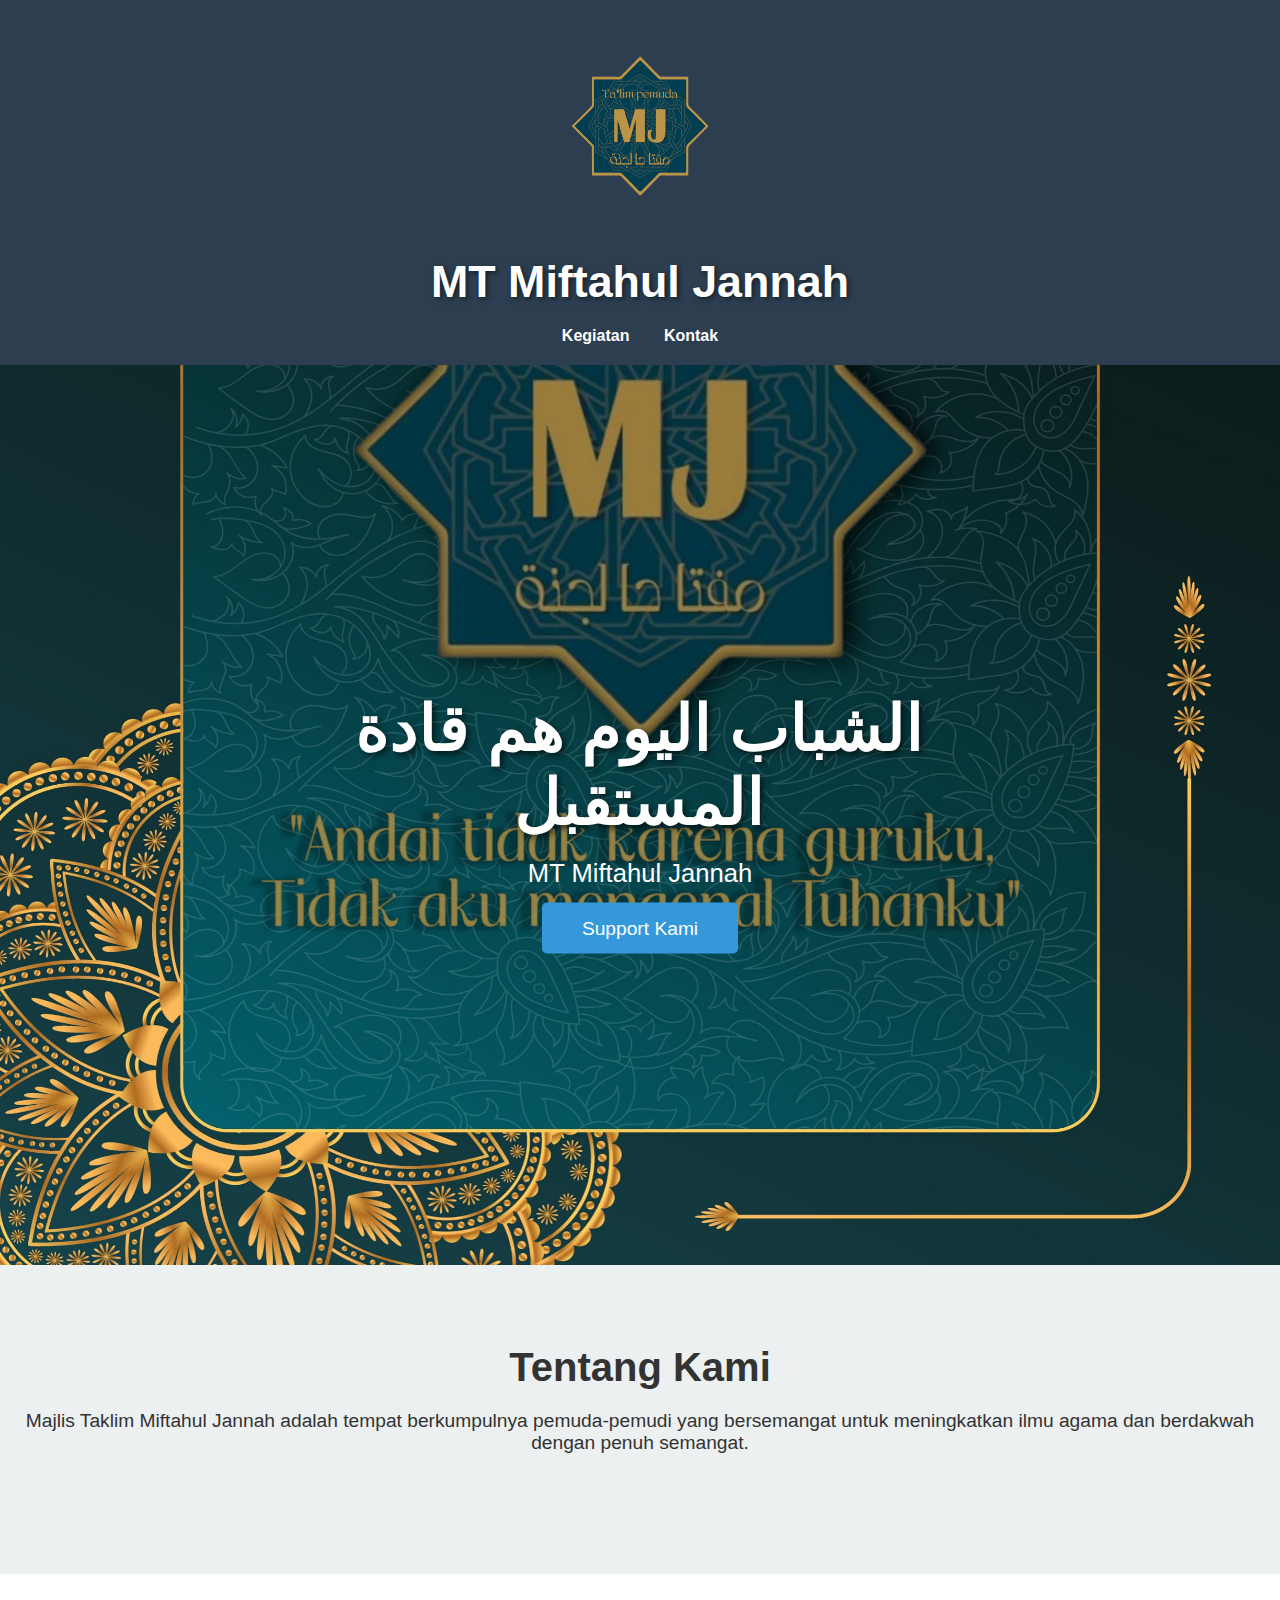
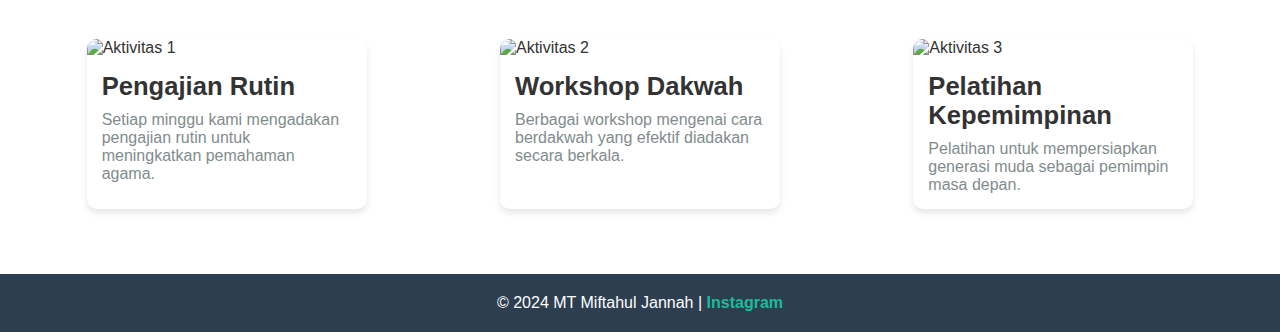
==== index.html @ 5be4918b "Add files via upload" ====
<!DOCTYPE html>
<html lang="id">
<head>
    <meta charset="UTF-8">
    <meta name="viewport" content="width=device-width, initial-scale=1.0">
    <title>MT Miftahul Jannah</title>
    <link href="style.css" rel="stylesheet">

</head>

<body>

    <!-- Header -->
    <header>
        <img src="mj.png" alt="MT Miftahul Jannah Logo">
        <h1>MT Miftahul Jannah</h1>
        <nav>
            <a href="#activities">Kegiatan</a>
            <a href="kontakmj.html">Kontak</a>
        </nav>
    </header>

    <!-- Hero Section -->
    <section id="hero">
        <video autoplay muted loop>
            <source src="mj.mp4" type="video/mp4">
            Your browser does not support the video tag.
        </video>
        <div class="content">
            <h2>الشباب اليوم هم قادة المستقبل</h2>
            <p>MT Miftahul Jannah</p>
            <a href="#about" class="btn-primary">Support Kami</a>
        </div>
    </section>

    <!-- About Section -->
    <section id="about">
        <h2>Tentang Kami</h2>
        <p>Majlis Taklim Miftahul Jannah adalah tempat berkumpulnya pemuda-pemudi yang bersemangat untuk meningkatkan ilmu agama dan berdakwah dengan penuh semangat.</p>
    </section>

    <!-- New Section: Activities -->
    <section id="activities">
        <div class="card">
            <img src="activity1.jpg" alt="Aktivitas 1">
            <div class="content">
                <h3>Pengajian Rutin</h3>
                <p>Setiap minggu kami mengadakan pengajian rutin untuk meningkatkan pemahaman agama.</p>
            </div>
        </div>
        <div class="card">
            <img src="activity2.jpg" alt="Aktivitas 2">
            <div class="content">
                <h3>Workshop Dakwah</h3>
                <p>Berbagai workshop mengenai cara berdakwah yang efektif diadakan secara berkala.</p>
            </div>
        </div>
        <div class="card">
            <img src="activity3.jpg" alt="Aktivitas 3">
            <div class="content">
                <h3>Pelatihan Kepemimpinan</h3>
                <p>Pelatihan untuk mempersiapkan generasi muda sebagai pemimpin masa depan.</p>
            </div>
        </div>
    </section>

    <!-- Footer -->
    <footer>
        <p>&copy; 2024 MT Miftahul Jannah | 
           <a href="https://www.instagram.com/hadrohmj/" target="_blank">Instagram</a>
        </p>
    </footer>

    <!-- Modal (Popup) -->
    <div class="modal" id="popupModal">
        <div class="modal-content">
            <h2>Terima kasih telah bergabung!</h2>
            <button onclick="closeModal()">Tutup</button>
        </div>
    </div>

    <script>
        // Script untuk membuka dan menutup modal
        function openModal() {
            document.getElementById("popupModal").style.display = "flex";
        }

        function closeModal() {
            document.getElementById("popupModal").style.display = "none";
        }
    </script>

</body>
</html>
---- style.css ----
* {
    margin: 0;
    padding: 0;
    box-sizing: border-box;
}

body {
    font-family: 'Roboto', sans-serif;
    color: #333;
    overflow-x: hidden;
    background-color: #f4f4f4;
}

/* Header */
header {
    background-color: #2c3e50;
    color: white;
    padding: 20px 0;
    text-align: center;
    position: sticky;
    top: 0;
    z-index: 1000;
}

header img {
    width: 150px;
    transition: transform 0.3s ease;
}

header img:hover {
    transform: scale(1.1);
}

header h1 {
    font-size: 2.8em;
    margin-top: 20px;
    text-shadow: 2px 2px 5px rgba(0, 0, 0, 0.5);
}

header nav {
    margin-top: 20px;
}

header nav a {
    color: white;
    text-decoration: none;
    font-weight: bold;
    margin: 0 15px;
    transition: color 0.3s ease;
}

header nav a:hover {
    color: #1abc9c;
}

/* Hero Section */
#hero {
    position: relative;
    height: 100vh;
    background: url('mj2.jpg') center center no-repeat;
    background-size: cover;
    background-attachment: fixed;
    overflow: hidden;
}

#hero video {
    position: absolute;
    top: 0;
    left: 0;
    width: 100%;
    height: 100%;
    object-fit: cover;
    opacity: 0.7;
}

#hero .content {
    position: absolute;
    top: 50%;
    left: 50%;
    transform: translate(-50%, -50%);
    text-align: center;
    color: white;
    z-index: 10;
    padding: 20px;
    max-width: 80%;
    animation: fadeInUp 1s ease-in-out;
}

#hero h2 {
    font-size: 4em;
    font-weight: bold;
    margin-bottom: 20px;
    text-shadow: 3px 3px 6px rgba(0, 0, 0, 0.6);
    animation: shadowPulse 1.5s infinite alternate;
}

#hero p {
    font-size: 1.6em;
    margin-bottom: 30px;
    animation: fadeIn 2s ease-in-out;
}

.btn-primary {
    background-color: #3498db;
    color: white;
    padding: 15px 40px;
    text-decoration: none;
    font-size: 1.2em;
    border-radius: 5px;
    transition: background-color 0.3s ease, transform 0.3s ease;
}

.btn-primary:hover {
    background-color: #2980b9;
    transform: scale(1.1);
}

/* About Section */
#about {
    padding: 80px 20px;
    text-align: center;
    background-color: #ecf0f1;
    animation: fadeIn 1.5s ease-in-out;
}

#about h2 {
    font-size: 2.5em;
    margin-bottom: 20px;
}

#about p {
    font-size: 1.2em;
    margin-bottom: 40px;
}

/* New Section (Card Layout) */
#activities {
    display: flex;
    justify-content: space-around;
    flex-wrap: wrap;
    padding: 50px 20px;
    background-color: #fff;
}

.card {
    width: 280px;
    margin: 15px;
    background-color: #fff;
    box-shadow: 0 4px 6px rgba(0, 0, 0, 0.1);
    border-radius: 10px;
    overflow: hidden;
    transition: transform 0.3s ease;
}

.card img {
    width: 100%;
    height: 200px;
    object-fit: cover;
}

.card .content {
    padding: 15px;
}

.card .content h3 {
    font-size: 1.6em;
    margin-bottom: 10px;
}

.card .content p {
    font-size: 1em;
    color: #7f8c8d;
}

.card:hover {
    transform: translateY(-10px);
}

/* Footer */
footer {
    background-color: #2c3e50;
    color: white;
    padding: 20px 0;
    text-align: center;
}

footer p {
    font-size: 1em;
}

footer a {
    color: #1abc9c;
    text-decoration: none;
    font-weight: bold;
}

footer a:hover {
    text-decoration: underline;
}

/* Modal (Popup) */
.modal {
    display: none;
    position: fixed;
    top: 0;
    left: 0;
    width: 100%;
    height: 100%;
    background-color: rgba(0, 0, 0, 0.5);
    justify-content: center;
    align-items: center;
}

.modal-content {
    background-color: white;
    padding: 20px;
    border-radius: 10px;
    width: 400px;
    text-align: center;
}

.modal-content h2 {
    margin-bottom: 15px;
}

.modal-content button {
    background-color: #3498db;
    color: white;
    border: none;
    padding: 10px 20px;
    font-size: 1.2em;
    border-radius: 5px;
    cursor: pointer;
}

.modal-content button:hover {
    background-color: #2980b9;
}

/* Animations */
@keyframes fadeIn {
    from {
        opacity: 0;
    }
    to {
        opacity: 1;
    }
}

@keyframes fadeInUp {
    from {
        opacity: 0;
        transform: translateY(30px);
    }
    to {
        opacity: 1;
        transform: translateY(0);
    }
}

@keyframes shadowPulse {
    0% {
        text-shadow: 3px 3px 6px rgba(0, 0, 0, 0.6);
    }
    100% {
        text-shadow: 3px 3px 15px rgba(0, 0, 0, 1);
    }
}

/* Responsif */
@media (max-width: 768px) {
    #hero h2 {
        font-size: 2.5em;
    }

    #hero p {
        font-size: 1.4em;
    }

    .btn-primary {
        padding: 12px 30px;
        font-size: 1em;
    }

    #about h2 {
        font-size: 2.2em;
    }

    #about p {
        font-size: 1.1em;
    }

    .card {
        width: 100%;
        margin: 10px 0;
    }
}
</style>
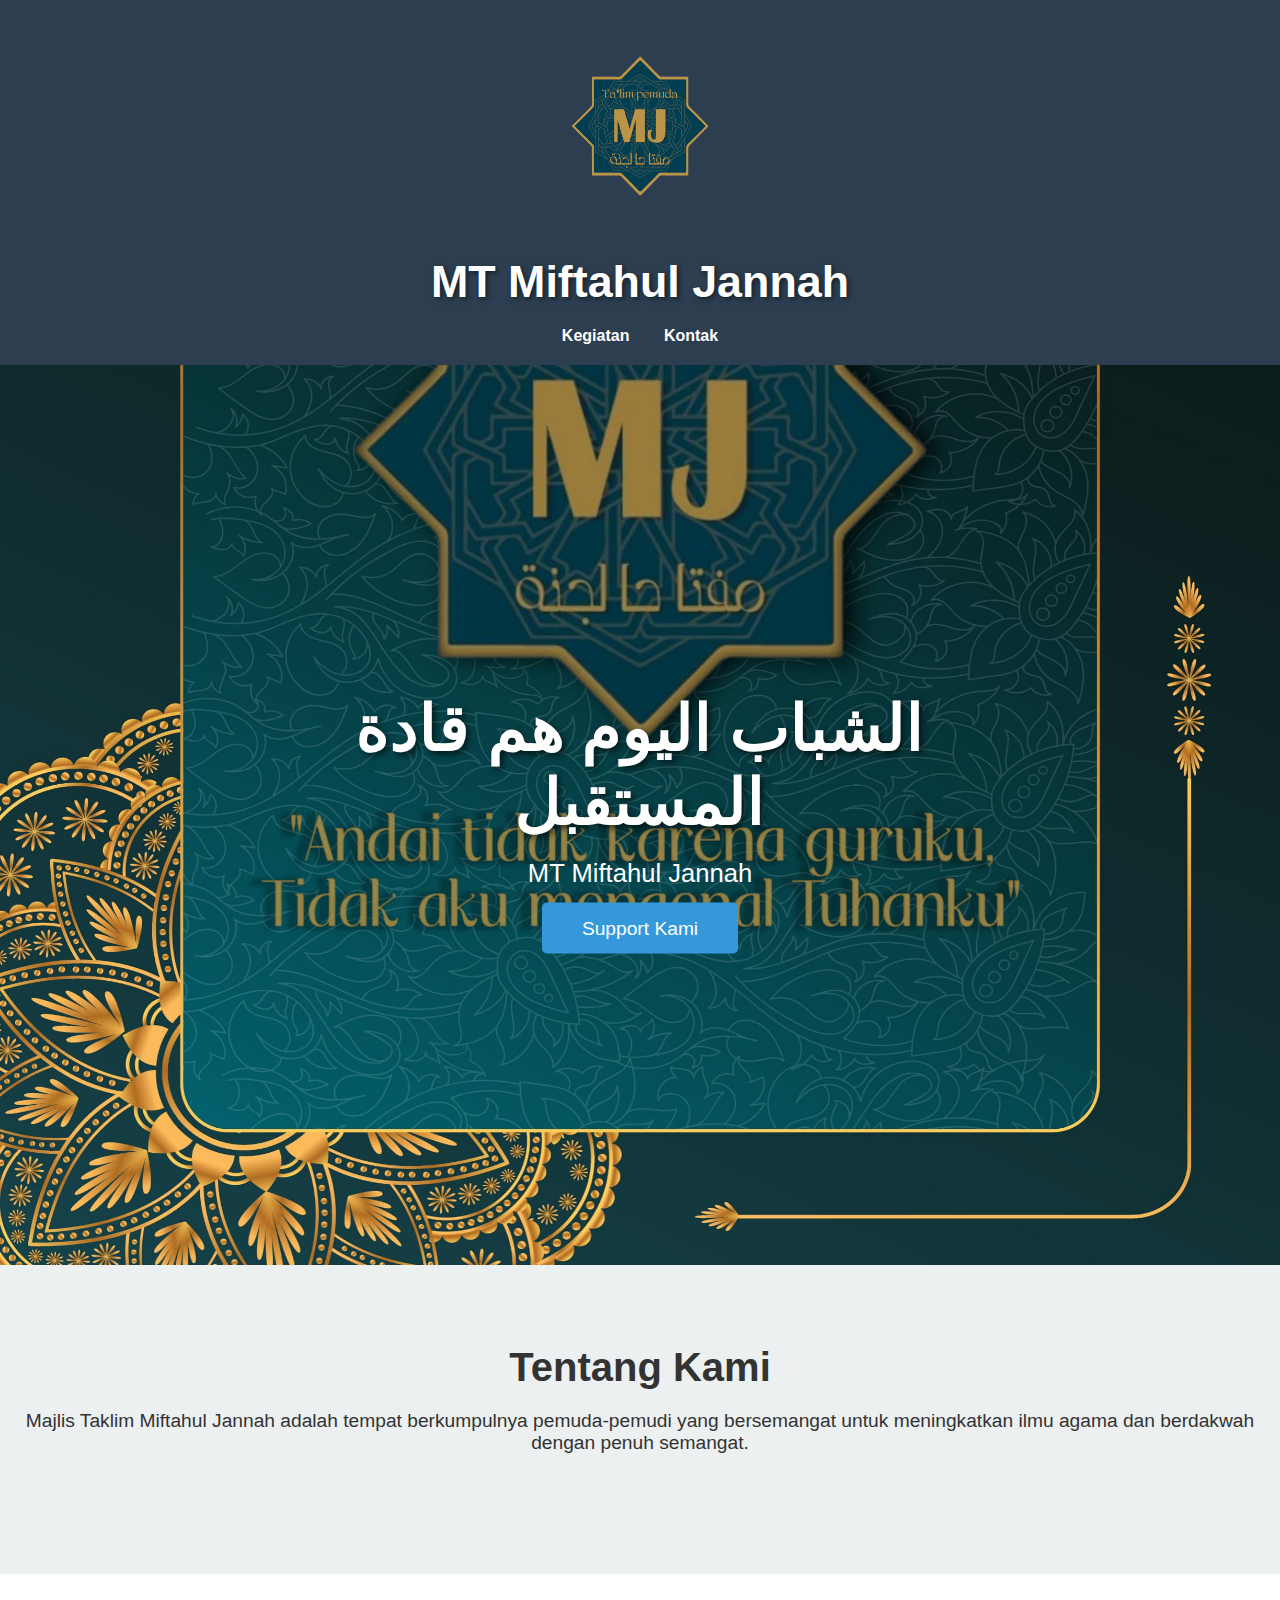
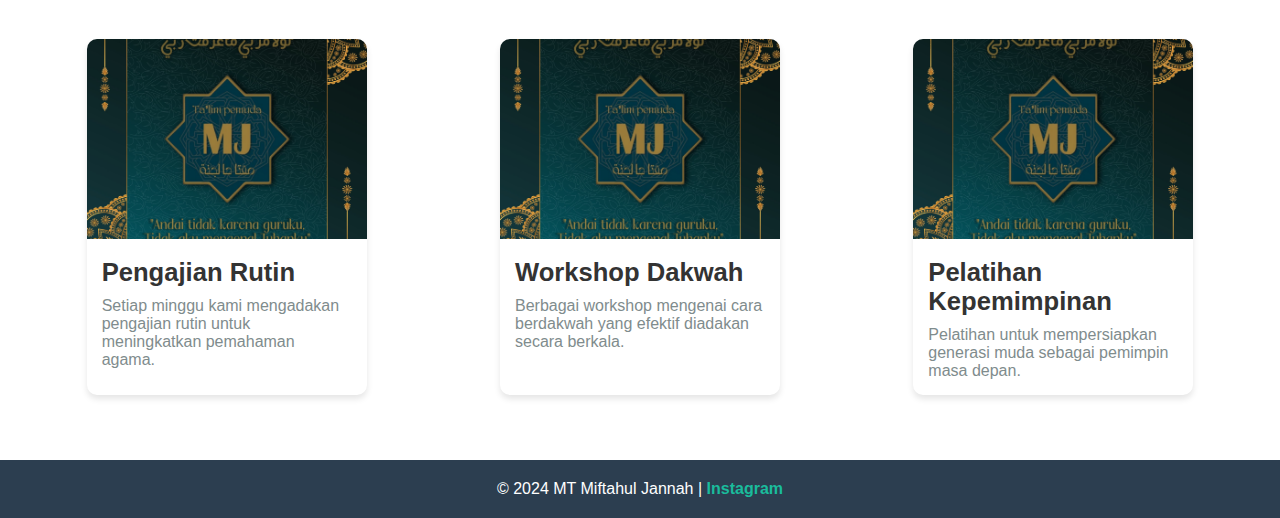
==== commit 95d00305: "Update index.html" ====
--- a/index.html
+++ b/index.html
@@ -5,6 +5,8 @@
     <meta name="viewport" content="width=device-width, initial-scale=1.0">
     <title>MT Miftahul Jannah</title>
     <link href="style.css" rel="stylesheet">
+    <link rel="icon" href="favicon.ico" type="image/x-icon">
+
 
 </head>
 
@@ -15,7 +17,7 @@
         <img src="mj.png" alt="MT Miftahul Jannah Logo">
         <h1>MT Miftahul Jannah</h1>
         <nav>
-            <a href="#activities">Kegiatan</a>
+            <a href="#kontakmj.html">Kegiatan</a>
             <a href="kontakmj.html">Kontak</a>
         </nav>
     </header>
@@ -42,21 +44,21 @@
     <!-- New Section: Activities -->
     <section id="activities">
         <div class="card">
-            <img src="activity1.jpg" alt="Aktivitas 1">
+            <img src="mj2.jpg" alt="Aktivitas 1">
             <div class="content">
                 <h3>Pengajian Rutin</h3>
                 <p>Setiap minggu kami mengadakan pengajian rutin untuk meningkatkan pemahaman agama.</p>
             </div>
         </div>
         <div class="card">
-            <img src="activity2.jpg" alt="Aktivitas 2">
+            <img src="mj2.jpg" alt="Aktivitas 2">
             <div class="content">
                 <h3>Workshop Dakwah</h3>
                 <p>Berbagai workshop mengenai cara berdakwah yang efektif diadakan secara berkala.</p>
             </div>
         </div>
         <div class="card">
-            <img src="activity3.jpg" alt="Aktivitas 3">
+            <img src="mj2.jpg" alt="Aktivitas 3">
             <div class="content">
                 <h3>Pelatihan Kepemimpinan</h3>
                 <p>Pelatihan untuk mempersiapkan generasi muda sebagai pemimpin masa depan.</p>
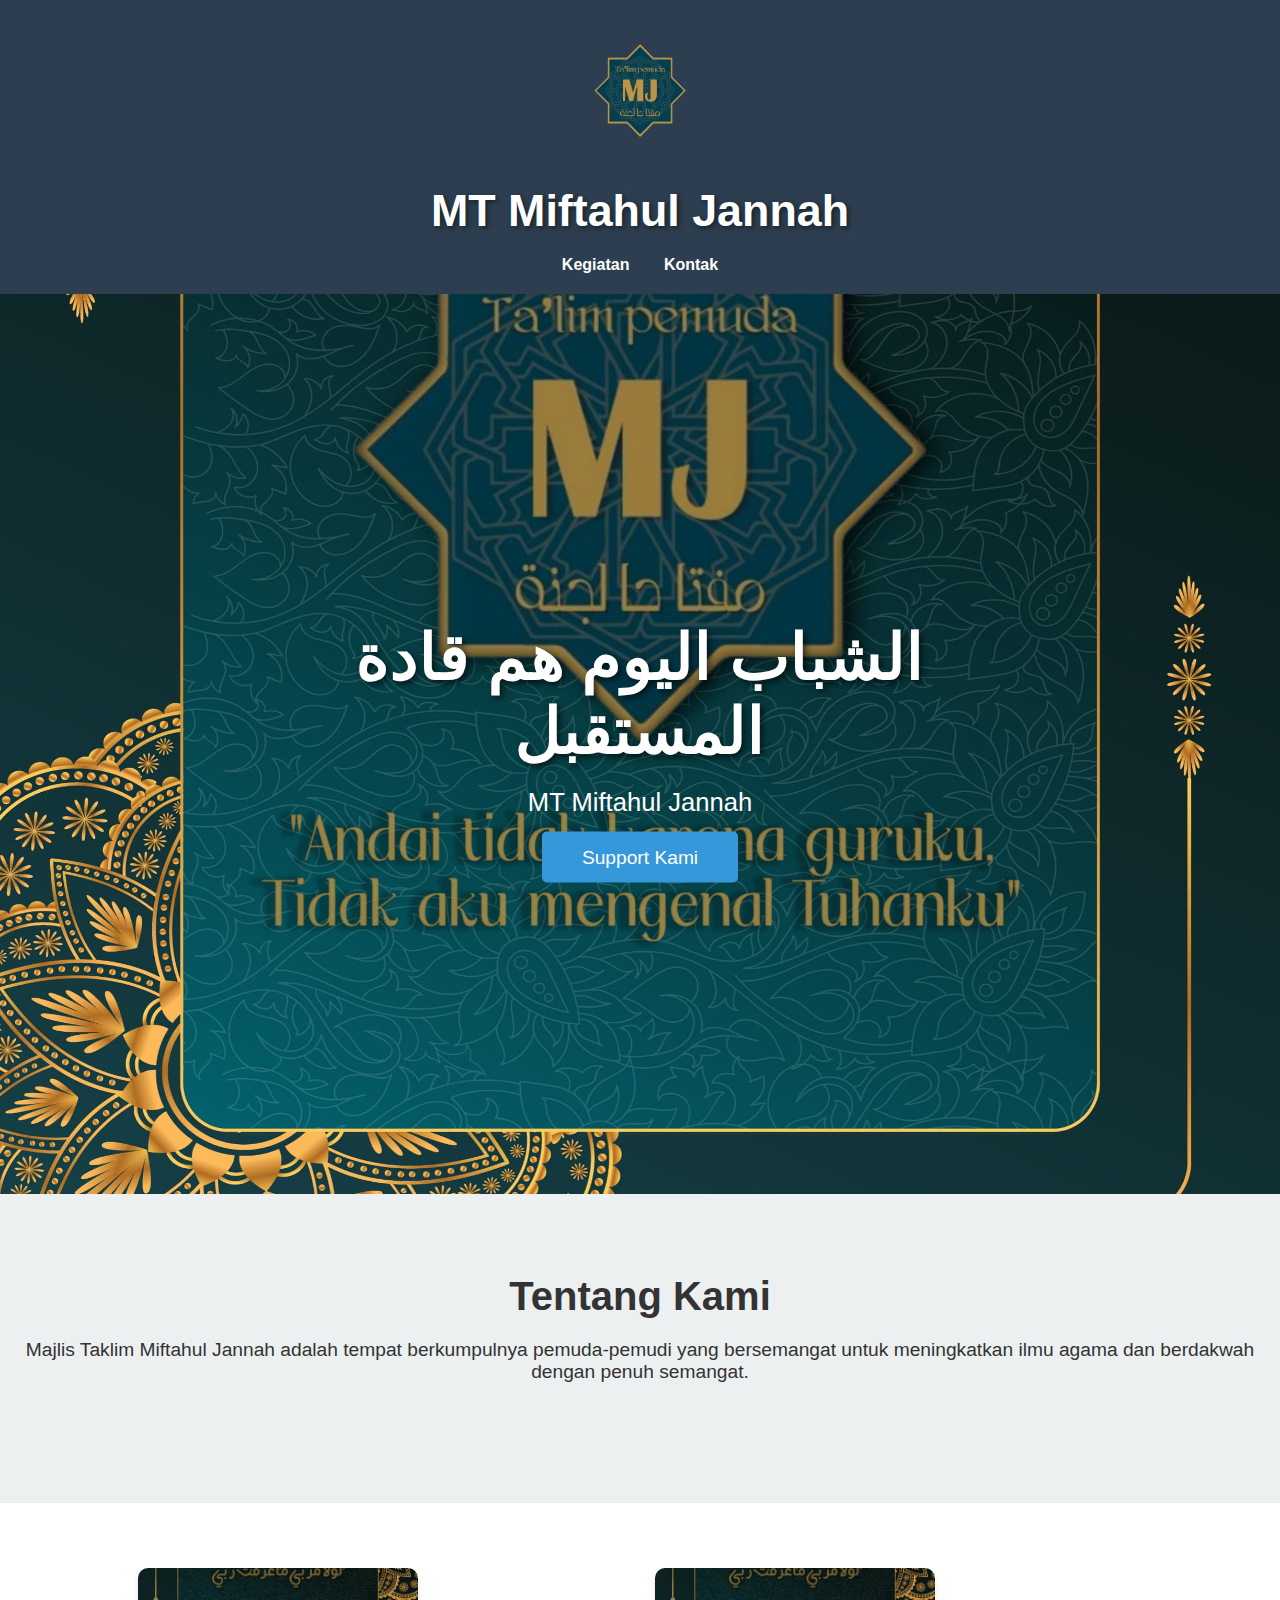
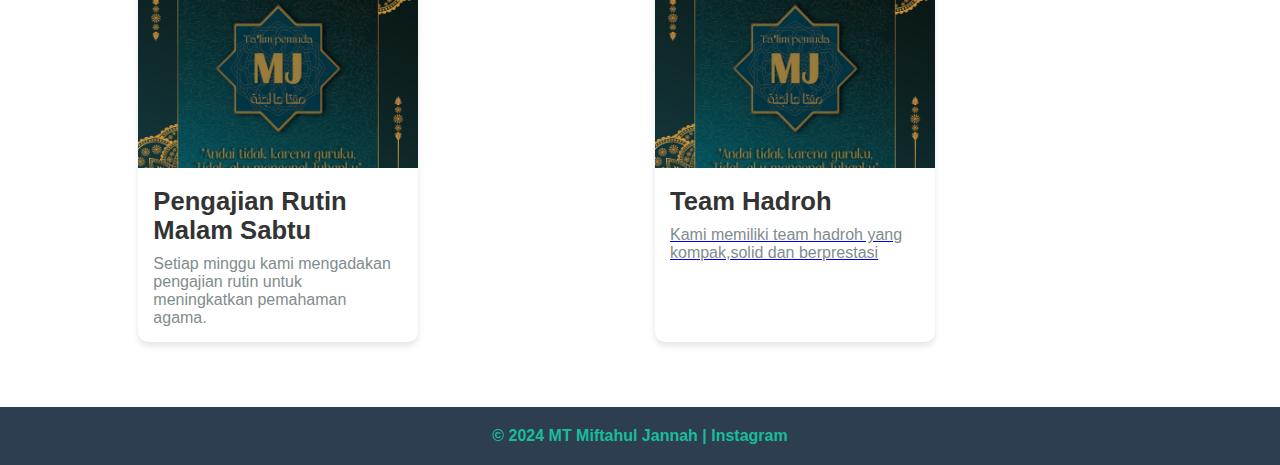
==== commit 5ade2520: "Update index.html" ====
--- a/index.html
+++ b/index.html
@@ -14,9 +14,11 @@
 
     <!-- Header -->
     <header>
-        <img src="mj.png" alt="MT Miftahul Jannah Logo">
+        <a href="https://www.instagram.com/hadrohmj/" target="_blank">
+            <img src="mj.png" alt="MT Miftahul Jannah Logo" style="width: 100px; height: auto;">
+        </a>        
         <h1>MT Miftahul Jannah</h1>
-        <nav>
+        <nav> 
             <a href="#kontakmj.html">Kegiatan</a>
             <a href="kontakmj.html">Kontak</a>
         </nav>
@@ -24,10 +26,12 @@
 
     <!-- Hero Section -->
     <section id="hero">
-        <video autoplay muted loop>
-            <source src="mj.mp4" type="video/mp4">
-            Your browser does not support the video tag.
-        </video>
+        <div class="video-wrapper">
+            <video autoplay muted loop>
+                <source src="mj.mp4" type="video/mp4">
+                Your browser does not support the video tag.
+            </video>
+        </div>
         <div class="content">
             <h2>الشباب اليوم هم قادة المستقبل</h2>
             <p>MT Miftahul Jannah</p>
@@ -46,23 +50,18 @@
         <div class="card">
             <img src="mj2.jpg" alt="Aktivitas 1">
             <div class="content">
-                <h3>Pengajian Rutin</h3>
+                <h3>Pengajian Rutin Malam Sabtu</h3>
                 <p>Setiap minggu kami mengadakan pengajian rutin untuk meningkatkan pemahaman agama.</p>
             </div>
         </div>
         <div class="card">
             <img src="mj2.jpg" alt="Aktivitas 2">
             <div class="content">
-                <h3>Workshop Dakwah</h3>
-                <p>Berbagai workshop mengenai cara berdakwah yang efektif diadakan secara berkala.</p>
+                <h3>Team Hadroh</h3>
+                <a href="https://www.instagram.com/hadrohmj/" target="_blank">
+                <p>Kami memiliki team hadroh yang kompak,solid dan berprestasi</p>
             </div>
         </div>
-        <div class="card">
-            <img src="mj2.jpg" alt="Aktivitas 3">
-            <div class="content">
-                <h3>Pelatihan Kepemimpinan</h3>
-                <p>Pelatihan untuk mempersiapkan generasi muda sebagai pemimpin masa depan.</p>
-            </div>
         </div>
     </section>
 
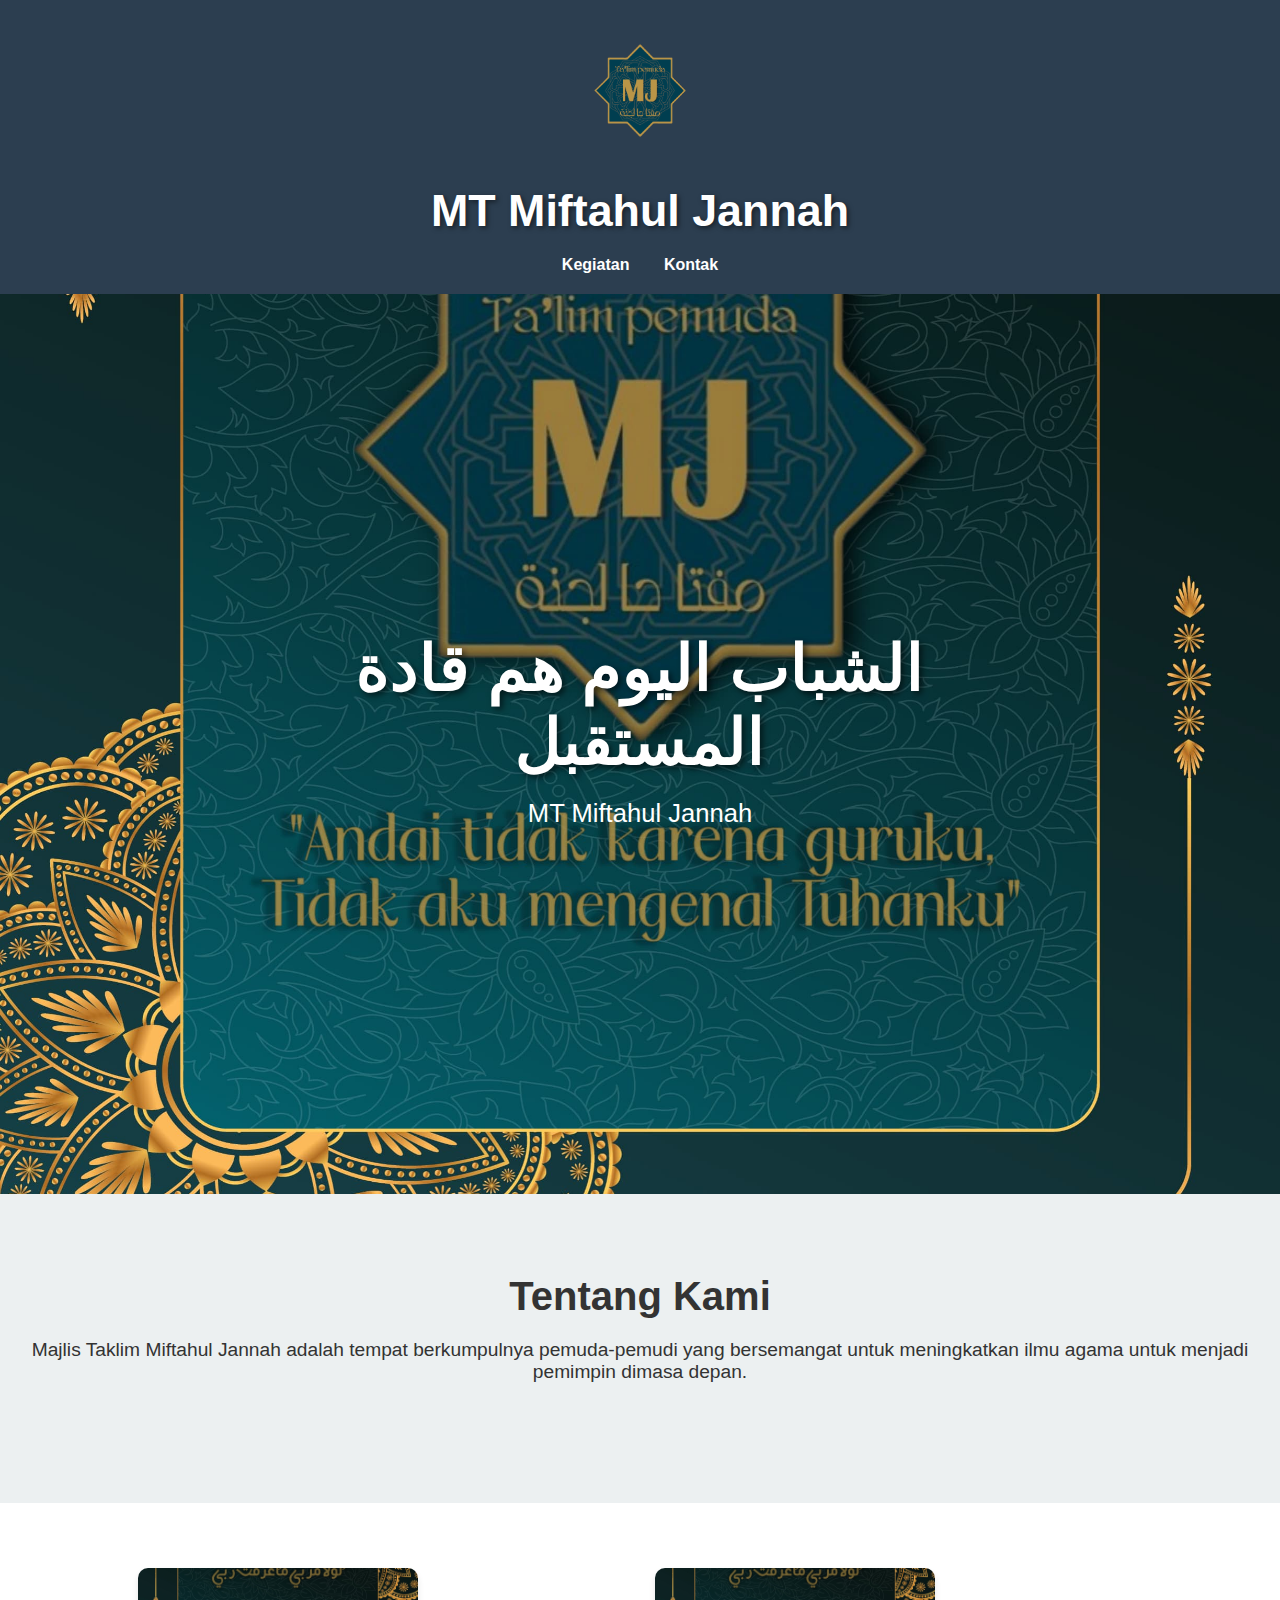
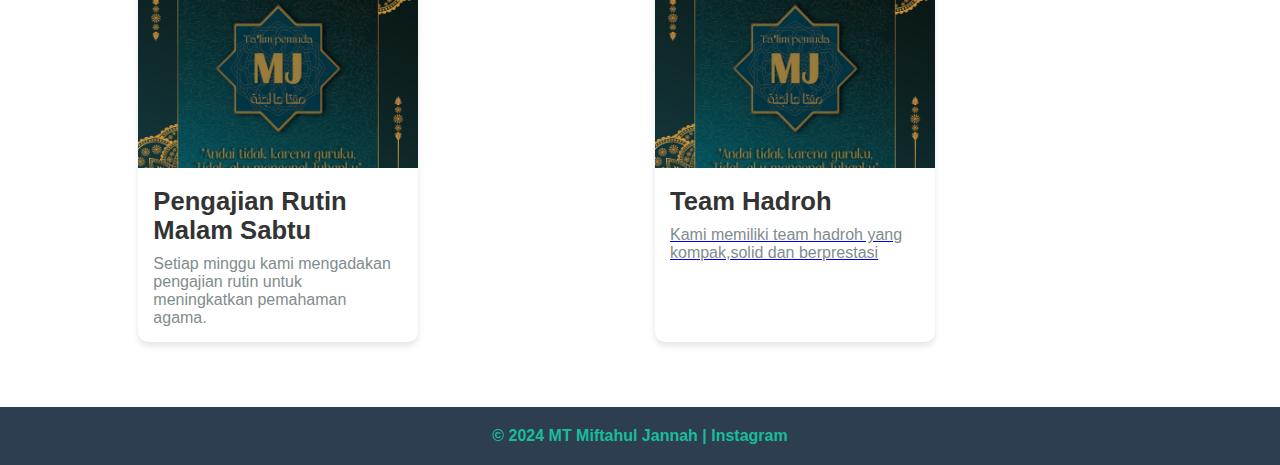
==== commit 870c20f0: "Update index.html" ====
--- a/index.html
+++ b/index.html
@@ -35,14 +35,13 @@
         <div class="content">
             <h2>الشباب اليوم هم قادة المستقبل</h2>
             <p>MT Miftahul Jannah</p>
-            <a href="#about" class="btn-primary">Support Kami</a>
         </div>
     </section>
 
     <!-- About Section -->
     <section id="about">
         <h2>Tentang Kami</h2>
-        <p>Majlis Taklim Miftahul Jannah adalah tempat berkumpulnya pemuda-pemudi yang bersemangat untuk meningkatkan ilmu agama dan berdakwah dengan penuh semangat.</p>
+        <p>Majlis Taklim Miftahul Jannah adalah tempat berkumpulnya pemuda-pemudi yang bersemangat untuk meningkatkan ilmu agama untuk menjadi pemimpin dimasa depan.</p>
     </section>
 
     <!-- New Section: Activities -->
--- a/style.css
+++ b/style.css
@@ -295,4 +295,5 @@
         margin: 10px 0;
     }
 }
-</style>+
+</style>
